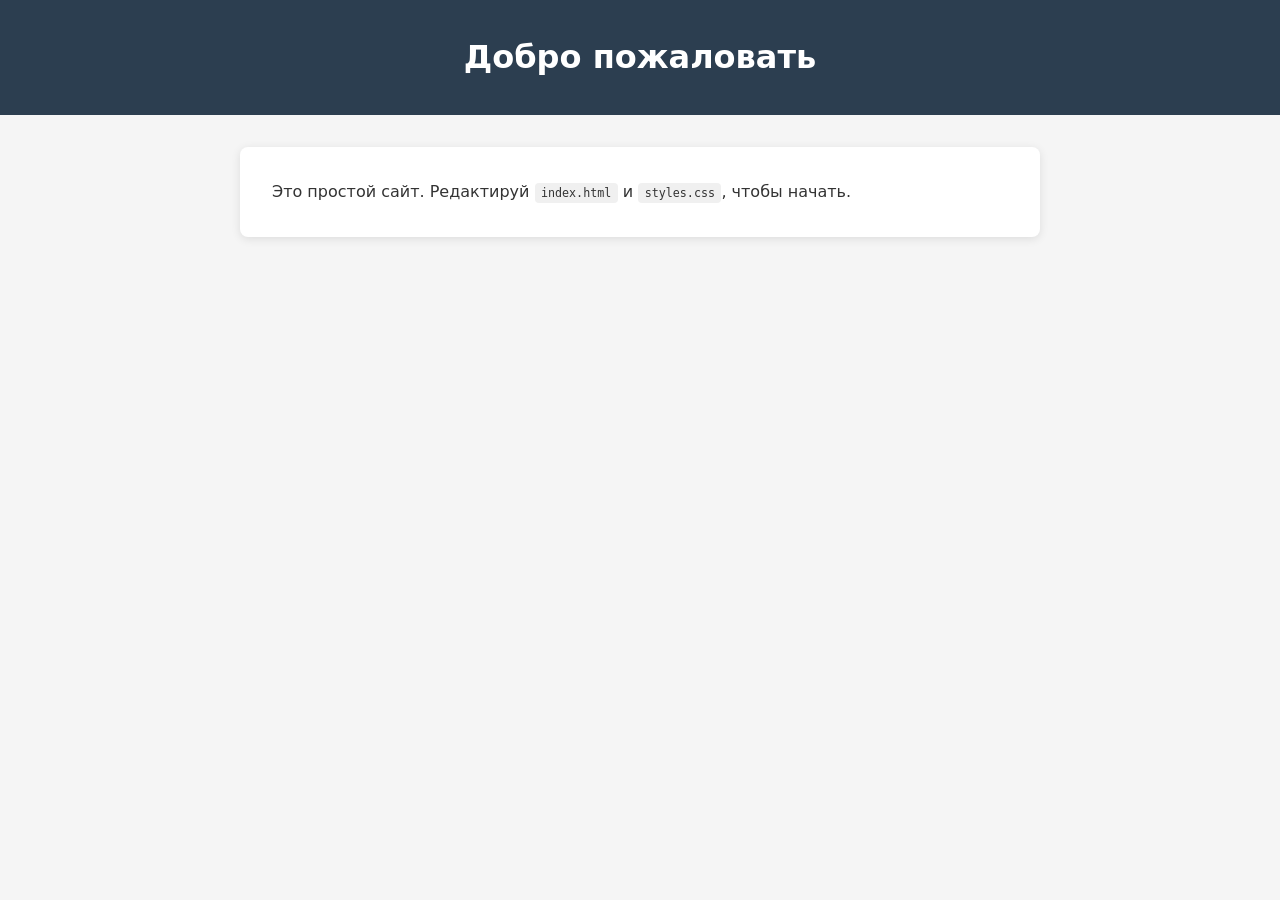
==== index.html @ 429f7866 "Initial commit: simple website structure Made-with: Cursor" ====
<!DOCTYPE html>
<html lang="ru">
<head>
  <meta charset="UTF-8">
  <meta name="viewport" content="width=device-width, initial-scale=1.0">
  <title>Мой сайт</title>
  <link rel="stylesheet" href="styles.css">
</head>
<body>
  <header>
    <h1>Добро пожаловать</h1>
  </header>
  <main>
    <p>Это простой сайт. Редактируй <code>index.html</code> и <code>styles.css</code>, чтобы начать.</p>
  </main>
</body>
</html>
---- styles.css ----
* {
  margin: 0;
  padding: 0;
  box-sizing: border-box;
}

body {
  font-family: system-ui, -apple-system, sans-serif;
  line-height: 1.6;
  color: #333;
  background: #f5f5f5;
}

header {
  background: #2c3e50;
  color: white;
  padding: 2rem;
  text-align: center;
}

main {
  max-width: 800px;
  margin: 2rem auto;
  padding: 2rem;
  background: white;
  border-radius: 8px;
  box-shadow: 0 2px 10px rgba(0, 0, 0, 0.1);
}

code {
  background: #f0f0f0;
  padding: 0.2rem 0.4rem;
  border-radius: 4px;
  font-size: 0.9em;
}
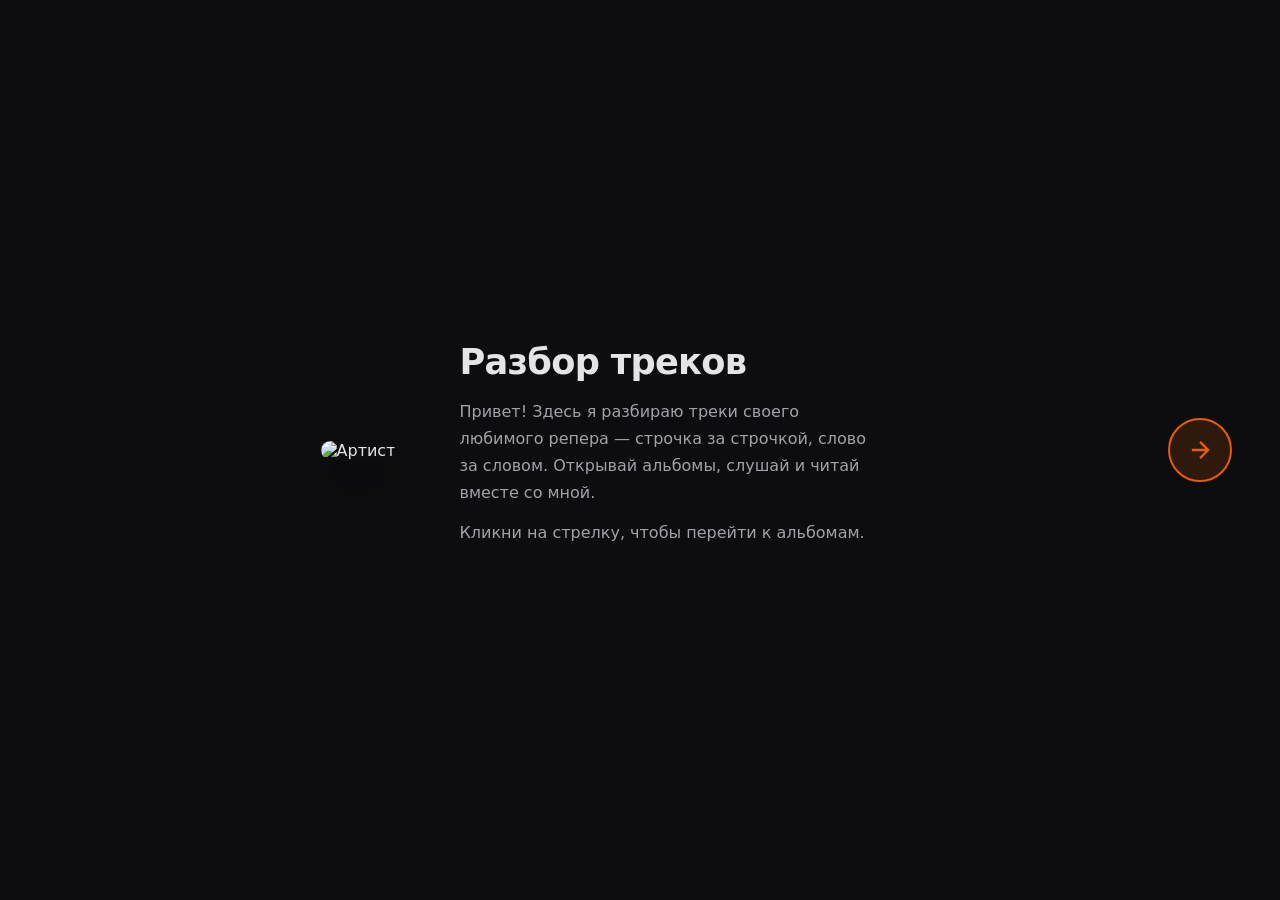
==== commit 459491e4: "Add album page and track analysis layout Made-with: Cursor" ====
--- a/index.html
+++ b/index.html
@@ -3,15 +3,233 @@
 <head>
   <meta charset="UTF-8">
   <meta name="viewport" content="width=device-width, initial-scale=1.0">
-  <title>Мой сайт</title>
+  <title>Разбор треков</title>
   <link rel="stylesheet" href="styles.css">
 </head>
 <body>
-  <header>
-    <h1>Добро пожаловать</h1>
-  </header>
-  <main>
-    <p>Это простой сайт. Редактируй <code>index.html</code> и <code>styles.css</code>, чтобы начать.</p>
-  </main>
+  <!-- Секция 1: Landing репера -->
+  <section class="landing" id="landing">
+    <div class="landing-content">
+      <div class="rapper-photo">
+        <img src="https://images.unsplash.com/photo-1511671782779-c97d3d27a1d4?w=500&h=600&fit=crop" alt="Артист">
+      </div>
+      <div class="landing-text">
+        <h1>Разбор треков</h1>
+        <p>Привет! Здесь я разбираю треки своего любимого репера — строчка за строчкой, слово за словом. Открывай альбомы, слушай и читай вместе со мной.</p>
+        <p>Кликни на стрелку, чтобы перейти к альбомам.</p>
+      </div>
+    </div>
+    <button class="nav-arrow nav-arrow-right" id="navArrowRight" aria-label="Далее">
+      <svg viewBox="0 0 24 24" fill="none" stroke="currentColor" stroke-width="2">
+        <path d="M5 12h14M12 5l7 7-7 7"/>
+      </svg>
+    </button>
+  </section>
+
+  <!-- Секция 2: Страница альбома -->
+  <section class="album-page" id="albumPage">
+    <button class="nav-arrow nav-arrow-left" id="navArrowBack" aria-label="Назад">
+      <svg viewBox="0 0 24 24" fill="none" stroke="currentColor" stroke-width="2">
+        <path d="M19 12H5M12 19l-7-7 7-7"/>
+      </svg>
+    </button>
+
+    <div class="album-content">
+      <div class="album-cover">
+        <img src="trojkat warszawski/Okładka - Geniusz Piotr Dudek.jpg" alt="Trójkąt Warszawski">
+      </div>
+      <div class="album-info">
+        <h1 class="album-title">Trójkąt Warszawski<br><span class="album-subtitle">(Варшавский треугольник) 2014</span></h1>
+        <p class="album-description">
+          Второй мини-альбом польского рэпера Taco Hemingway, вышедший 19 декабря 2014 года. Концептуальный альбом: главный герой следит за бывшей девушкой и её новым парнем по имени Пётр. Записывался в 2013–2014 годах в Варшаве, продюсеры — Rumak, Augustyn и Bebun. Получил золотую сертификацию (свыше 15 000 копий) и был номинирован на Popkillery в категории «Альбом десятилетия».
+        </p>
+        <div class="track-list">
+          <a href="#track-szlugi-i-kalafiory" class="track-link">Szlugi i Kalafiory</a>
+          <a href="#track-marsz-marsz" class="track-link">Marsz, Marsz</a>
+          <a href="#track-wszystko-jedno" class="track-link">Wszystko Jedno</a>
+          <a href="#track-trojkat" class="track-link">Trojkat</a>
+          <a href="#track-przerywnik" class="track-link">(Przerywnik)</a>
+          <a href="#track-mieso" class="track-link">Mieso</a>
+          <a href="#track-900729" class="track-link">900729</a>
+        </div>
+      </div>
+    </div>
+
+    <button class="nav-arrow nav-arrow-right" id="navArrowToTracks" aria-label="К трекам">
+      <svg viewBox="0 0 24 24" fill="none" stroke="currentColor" stroke-width="2">
+        <path d="M5 12h14M12 5l7 7-7 7"/>
+      </svg>
+    </button>
+  </section>
+
+  <!-- Секция 3: Плеер и тексты -->
+  <section class="track-section" id="trackSection">
+    <button class="nav-arrow nav-arrow-left" id="navArrowBackToAlbum" aria-label="Назад к альбому">
+      <svg viewBox="0 0 24 24" fill="none" stroke="currentColor" stroke-width="2">
+        <path d="M19 12H5M12 19l-7-7 7-7"/>
+      </svg>
+    </button>
+
+    <!-- Плеер -->
+    <div class="player-bar">
+      <div class="player-album-art">
+        <img src="trojkat warszawski/Okładka - Geniusz Piotr Dudek.jpg" alt="Обложка альбома">
+      </div>
+      <div class="player-controls">
+        <button class="player-btn play-pause" id="playPause" aria-label="Воспроизведение">
+          <svg class="icon-play" viewBox="0 0 24 24" fill="currentColor"><path d="M8 5v14l11-7z"/></svg>
+          <svg class="icon-pause hidden" viewBox="0 0 24 24" fill="currentColor"><path d="M6 19h4V5H6v14zm8-14v14h4V5h-4z"/></svg>
+        </button>
+        <div class="player-info">
+          <span class="track-title" id="playerTrackTitle">Szlugi i Kalafiory</span>
+          <span class="track-album" id="playerAlbumTitle">Trójkąt Warszawski</span>
+        </div>
+      </div>
+      <audio id="audio" preload="metadata">
+        <source src="trojkat%20warszawski/01%20-%20Taco%20Hemingway%20-%20Szlugi%20i%20Kalafiory%20-%202024%20Remaster.mp3" type="audio/mpeg">
+      </audio>
+    </div>
+
+    <!-- Контент: блок с курсивом + колонки + справочник -->
+    <div class="content-wrapper">
+      <div class="lyrics-columns">
+        <!-- Левая колонка: польский -->
+        <div class="lyrics-column">
+          <blockquote class="lyrics-note">
+            Przypis do utworu w booklecie płyty: Zwierzając się słuchaczowi, Główny Bohater lamentuje nad swoją sytuacją miłosną. Podejrzewa, że jego eks-dziewczyna zadaje się z niejakim Piotrem. Zapowiada śledztwo.
+          </blockquote>
+          <h3>Tekst po polsku</h3>
+          <div class="lyrics-text" id="lyricsPolish">
+            <p><em>[Intro]</em></p>
+            <p>Wieczorna Warszawa, taką właśnie lubimy ją oglądać. Szukamy ulic najlepiej oświetlonych, pełnych wielkomiejskiego ruchu i zgiełku. Warszawiacy lubią pogawędzić przy muzyczce i czarnej kawie. Ale przypatrzcie się uważnie, tu załatwia się także inne sprawy…</p>
+            <p><em>[Bridge]</em></p>
+            <p>W urzędach były koniaki, kobietom rozdawał kwiaty</p>
+            <p>To miasto pachnie jak szlugi i kalafiory</p>
+            <p>W urzędach były koniaki…</p>
+            <p>To miasto pachnie jak szlugi i kalafiory</p>
+            <p>…kobietom rozdawał kwiaty</p>
+            <p><em>[Refren]</em></p>
+            <p>To miasto pachnie jak szlugi i kalafiory</p>
+            <p>Dzieciaki krążą po mieście, by zgubić swoje upiory</p>
+            <p>To miasto pachnie jak mięso smażone w piekle</p>
+            <p>Czterdziestoletni przechodnie wciąż węszą i patrzą wściekle</p>
+            <p>To miasto pachnie jak szlugi i kalafiory</p>
+            <p>Dzieciaki tankują wódę, by upić swoje upiory</p>
+            <p>Panie władzo, ja tu tylko tańczę</p>
+            <p>Panie, panie, panie władzo, to są tylko tańce</p>
+            <p>Moje płuca znów dygoczą i wirują walcem</p>
+            <p>Mleko, miód w tej krainie, która zwykle płynie dymem i smalcem</p>
+            <p>Panie władzo, ooo, panie władzo</p>
+            <p><em>[Zwrotka]</em></p>
+            <p>Miasto betonu i pogubionych telefonów</p>
+            <p>Idę ścieżką usłaną szklanym szronem iPhone'ów</p>
+            <p>Znowu jej nie ma, więc kroczę do domu</p>
+            <p>Kroczę tu sam, więc wygadam się Tobie, bo w sumie nie wiem komu (nie wiem komu!)</p>
+            <p>Palę mentole fajki</p>
+            <p>Zieleń paczki tej podkreśla moje zielone najki</p>
+            <p>Wszystkie plotki zwykłem wkładać między pieprzone bajki</p>
+            <p>Ale teraz wiem już, czemu on ci daje te lajki</p>
+            <p>Słuchaczu, poznaj Piotra, mnie i mą eks</p>
+            <p>Piotrek to dla wielu kobiet jest łakomy kąsek</p>
+            <p>I mnie cała sytuacja wpędza w ostry kompleks</p>
+            <p>Jestem prawie pewien, że ten łotr uprawiał z nią…</p>
+            <p>I stąd tekst, śledzę ich tak od trzech</p>
+            <p>Może czterech tygodni, no i szkicuję konspekt</p>
+            <p>Co za pech, Piotrek ma też całe stado gąsek</p>
+            <p>Idź do Piotra i zapytaj „Monogamia?” – „No, thanks"</p>
+            <p><em>[Bridge]</em></p>
+            <p>W urzędach były koniaki, kobietom rozdawał kwiaty</p>
+            <p>To miasto pachnie jak szlugi i kalafiory</p>
+            <p>W urzędach były koniaki…</p>
+            <p>To miasto pachnie jak szlugi i kalafiory</p>
+            <p>…Kobietom rozdawał kwiaty</p>
+            <p><em>[Refren]</em></p>
+            <p>To miasto pachnie jak szlugi i kalafiory</p>
+            <p>Dzieciaki krążą po mieście, by zgubić swoje upiory</p>
+            <p>To miasto pachnie jak mięso smażone w piekle</p>
+            <p>Czterdziestoletni przechodnie wciąż węszą i patrzą wściekle</p>
+            <p>To miasto pachnie jak szlugi i kalafiory</p>
+            <p>Dzieciaki tankują wódę, by upić swoje upiory</p>
+            <p>Panie władzo, ja tu tylko tańczę</p>
+            <p>Panie panie panie władzo, to są tylko tańce</p>
+          </div>
+        </div>
+        <!-- Правая колонка: русский -->
+        <div class="lyrics-column">
+          <blockquote class="lyrics-note">
+            Примечание из буклета пластинки: Поверяя слушателю душу, Главный Герой сетует на свою любовную ситуацию. Подозревает, что бывшая девушка встречается с неким Петром. Анонсирует расследование.
+          </blockquote>
+          <h3>Текст на русском</h3>
+          <div class="lyrics-text" id="lyricsRussian">
+            <p><em>[Интро]</em></p>
+            <p>Вечерняя Варшава — именно такой мы любим её видеть. Ищем улицы получше освещённые, полные городского движения и шума. Варшавяне любят поболтать под музыку и чёрный кофе. Но присмотритесь — здесь решают и другие дела…</p>
+            <p><em>[Мост]</em></p>
+            <p>В учреждениях были коньяки, женщинам раздавал цветы</p>
+            <p>Этот город пахнет сигаретами и цветной капустой</p>
+            <p>В учреждениях были коньяки…</p>
+            <p>Этот город пахнет сигаретами и цветной капустой</p>
+            <p>…женщинам раздавал цветы</p>
+            <p><em>[Припев]</em></p>
+            <p>Этот город пахнет сигаретами и цветной капустой</p>
+            <p>Детишки кружат по городу, чтоб сбросить своих демонов</p>
+            <p>Этот город пахнет мясом, жарящимся в аду</p>
+            <p>Сорокалетние прохожие всё нюхают и смотрят зло</p>
+            <p>Этот город пахнет сигаретами и цветной капустой</p>
+            <p>Детишки глушат водку, чтоб напиться своих демонов</p>
+            <p>Господин начальник, я тут только танцую</p>
+            <p>Господин, господин, господин начальник, это просто танцы</p>
+            <p>Мои лёгкие снова дрожат и кружатся вальсом</p>
+            <p>Молоко, мёд в стране, что обычно течёт дымом и смальцем</p>
+            <p>Господин начальник, ооо, господин начальник</p>
+            <p><em>[Куплет]</em></p>
+            <p>Город бетона и растерянных телефонов</p>
+            <p>Иду тропой, усыпанной стеклянным инеем айфонов</p>
+            <p>Снова её нет, и шагаю домой</p>
+            <p>Шагаю тут один, выговорюсь тебе, а то не знаю кому (не знаю кому!)</p>
+            <p>Курю ментоловые сигареты</p>
+            <p>Зелень пачки подчёркивает мои зелёные кроссовки</p>
+            <p>Все слухи я обычно засовывал меж чёртовых сказок</p>
+            <p>Но теперь знаю, зачем он ставит тебе лайки</p>
+            <p>Слушатель, познакомься с Петром, мной и моей экс</p>
+            <p>Пётрик — для многих женщин лакомый кусок</p>
+            <p>Вся ситуация вгоняет меня в острый комплекс</p>
+            <p>Я почти уверен, что этот негодяй занимался с ней…</p>
+            <p>Отсюда и текст, слежу за ними уже третью</p>
+            <p>Может, четвёртую неделю, набрасываю конспект</p>
+            <p>Вот невезение, у Пётрика тоже целый выводок девок</p>
+            <p>Иди к Петру и спроси «Моногамия?» — «No, thanks»</p>
+            <p><em>[Мост]</em></p>
+            <p>В учреждениях были коньяки, женщинам раздавал цветы</p>
+            <p>Этот город пахнет сигаретами и цветной капустой</p>
+            <p>В учреждениях были коньяки…</p>
+            <p>Этот город пахнет сигаретами и цветной капустой</p>
+            <p>…Коробинам раздавал цветы</p>
+            <p><em>[Припев]</em></p>
+            <p>Этот город пахнет сигаретами и цветной капустой</p>
+            <p>Детишки кружат по городу, чтоб сбросить своих демонов</p>
+            <p>Этот город пахнет мясом, жарящимся в аду</p>
+            <p>Сорокалетние прохожие всё нюхают и смотрят зло</p>
+            <p>Этот город пахнет сигаретами и цветной капустой</p>
+            <p>Детишки глушат водку, чтоб напиться своих демонов</p>
+            <p>Господин начальник, я тут только танцую</p>
+            <p>Господин господин господин начальник, это просто танцы</p>
+          </div>
+        </div>
+      </div>
+
+      <!-- Справочная панель -->
+      <aside class="reference-panel" id="referencePanel">
+        <div class="reference-header">
+          <h4>Справка</h4>
+          <button class="close-reference" id="closeReference" aria-label="Закрыть">×</button>
+        </div>
+        <div class="reference-content" id="referenceContent">
+          <p class="reference-placeholder">Кликни на выделенное слово в тексте, чтобы увидеть справку.</p>
+        </div>
+      </aside>
+    </div>
+  </section>
+
+  <script src="script.js"></script>
 </body>
 </html>
--- a/styles.css
+++ b/styles.css
@@ -4,32 +4,471 @@
   box-sizing: border-box;
 }
 
+:root {
+  --bg-dark: #0d0d0f;
+  --bg-card: #16161a;
+  /* Trójkąt Warszawski: оранжевые акценты с обложки */
+  --accent: #e85d04;
+  --accent-dim: rgba(232, 93, 4, 0.15);
+  --text: #e4e4e7;
+  --text-muted: #a1a1aa;
+  --border: #27272a;
+}
+
 body {
-  font-family: system-ui, -apple-system, sans-serif;
+  font-family: 'Segoe UI', system-ui, -apple-system, sans-serif;
+  background: var(--bg-dark);
+  color: var(--text);
+  min-height: 100vh;
+  overflow-x: hidden;
+}
+
+/* Landing */
+.landing {
+  position: relative;
+  min-height: 100vh;
+  display: flex;
+  align-items: center;
+  justify-content: center;
+  padding: 2rem;
+  position: relative;
+  transition: opacity 0.6s ease, transform 0.6s ease;
+}
+
+.landing.hidden {
+  opacity: 0;
+  pointer-events: none;
+  position: absolute;
+  top: 0;
+  left: 0;
+  right: 0;
+  transform: translateX(-100%);
+}
+
+.landing-content {
+  display: flex;
+  gap: 4rem;
+  align-items: center;
+  max-width: 1100px;
+  margin-right: 5rem;
+}
+
+.rapper-photo img {
+  width: 360px;
+  height: 450px;
+  object-fit: cover;
+  border-radius: 12px;
+  box-shadow: 0 20px 60px rgba(0,0,0,0.5);
+}
+
+.landing-text {
+  max-width: 420px;
+}
+
+.landing-text h1 {
+  font-size: 2.2rem;
+  font-weight: 700;
+  margin-bottom: 1rem;
+  letter-spacing: -0.02em;
+}
+
+.landing-text p {
+  color: var(--text-muted);
+  line-height: 1.7;
+  margin-bottom: 0.8rem;
+}
+
+/* Круглые стрелки */
+.nav-arrow {
+  position: absolute;
+  top: 50%;
+  transform: translateY(-50%);
+  width: 64px;
+  height: 64px;
+  border-radius: 50%;
+  border: 2px solid var(--accent);
+  background: var(--accent-dim);
+  color: var(--accent);
+  cursor: pointer;
+  display: flex;
+  align-items: center;
+  justify-content: center;
+  transition: background 0.3s, transform 0.3s;
+}
+
+.nav-arrow:hover {
+  background: var(--accent);
+  color: white;
+  transform: translateY(-50%) scale(1.05);
+}
+
+.nav-arrow svg {
+  width: 28px;
+  height: 28px;
+}
+
+.nav-arrow-right {
+  right: 3rem;
+}
+
+.nav-arrow-left {
+  left: 3rem;
+}
+
+/* Страница альбома */
+.album-page {
+  min-height: 100vh;
+  display: none;
+  align-items: center;
+  justify-content: center;
+  padding: 2rem;
+  position: relative;
+  opacity: 0;
+  transform: translateX(60px);
+  transition: opacity 0.7s ease, transform 0.7s ease;
+}
+
+.album-page.visible {
+  display: flex;
+  opacity: 1;
+  transform: translateX(0);
+}
+
+.album-content {
+  display: flex;
+  gap: 4rem;
+  align-items: flex-start;
+  max-width: 1100px;
+  margin: 0 5rem;
+}
+
+.album-cover img {
+  width: 360px;
+  height: 360px;
+  object-fit: cover;
+  border-radius: 12px;
+  box-shadow: 0 20px 60px rgba(0, 0, 0, 0.5);
+}
+
+.album-info {
+  flex: 1;
+  min-width: 0;
+}
+
+.album-title {
+  font-size: 2rem;
+  font-weight: 700;
+  line-height: 1.2;
+  margin-bottom: 1rem;
+  letter-spacing: -0.02em;
+}
+
+.album-subtitle {
+  font-size: 1.1rem;
+  font-weight: 500;
+  color: var(--text-muted);
+}
+
+.album-description {
+  color: var(--text-muted);
+  line-height: 1.7;
+  margin-bottom: 2rem;
+}
+
+.track-list {
+  display: grid;
+  grid-template-columns: 1fr 1fr;
+  gap: 0.5rem 3rem;
+}
+
+.track-link {
+  color: var(--accent);
+  text-decoration: none;
+  padding: 0.3rem 0;
+  transition: color 0.2s;
+}
+
+.track-link:hover {
+  color: var(--text);
+  text-decoration: underline;
+}
+
+/* Блок с курсивом перед текстом песни */
+.lyrics-note {
+  font-style: italic;
+  color: var(--text-muted);
+  font-size: 0.9rem;
   line-height: 1.6;
-  color: #333;
-  background: #f5f5f5;
-}
-
-header {
-  background: #2c3e50;
+  margin-bottom: 1.5rem;
+  padding: 1rem 1.25rem;
+  background: var(--bg-card);
+  border-left: 3px solid var(--accent);
+  border-radius: 0 8px 8px 0;
+}
+
+/* Track section */
+.track-section {
+  position: relative;
+  min-height: 100vh;
+  padding: 2rem;
+  opacity: 0;
+  transform: translateX(60px);
+  transition: opacity 0.7s ease, transform 0.7s ease;
+}
+
+.track-section.visible {
+  opacity: 1;
+  transform: translateX(0);
+  display: block;
+}
+
+.track-section {
+  display: none;
+}
+
+body.track-view .track-section {
+  display: block;
+}
+
+
+/* Плеер */
+.player-bar {
+  display: flex;
+  align-items: center;
+  gap: 1.5rem;
+  background: var(--bg-card);
+  border: 1px solid var(--border);
+  border-radius: 12px;
+  padding: 1rem 1.5rem;
+  margin-bottom: 2rem;
+  max-width: 100%;
+}
+
+.player-album-art img {
+  width: 56px;
+  height: 56px;
+  border-radius: 8px;
+  object-fit: cover;
+}
+
+.player-controls {
+  display: flex;
+  align-items: center;
+  gap: 1rem;
+  flex: 1;
+}
+
+.player-btn {
+  width: 44px;
+  height: 44px;
+  border-radius: 50%;
+  border: none;
+  background: var(--accent);
   color: white;
-  padding: 2rem;
-  text-align: center;
-}
-
-main {
-  max-width: 800px;
-  margin: 2rem auto;
-  padding: 2rem;
-  background: white;
-  border-radius: 8px;
-  box-shadow: 0 2px 10px rgba(0, 0, 0, 0.1);
-}
-
-code {
-  background: #f0f0f0;
-  padding: 0.2rem 0.4rem;
+  cursor: pointer;
+  display: flex;
+  align-items: center;
+  justify-content: center;
+  transition: background 0.2s, transform 0.2s;
+}
+
+.player-btn:hover {
+  background: #f48c06;
+  transform: scale(1.05);
+}
+
+.player-btn svg {
+  width: 22px;
+  height: 22px;
+}
+
+.icon-play.hidden,
+.icon-pause.hidden {
+  display: none;
+}
+
+.player-info {
+  display: flex;
+  flex-direction: column;
+  gap: 0.2rem;
+}
+
+.track-title {
+  font-weight: 600;
+  font-size: 1rem;
+}
+
+.track-album {
+  font-size: 0.85rem;
+  color: var(--text-muted);
+}
+
+/* Контент: колонки + справочник */
+.content-wrapper {
+  display: flex;
+  gap: 2rem;
+  align-items: flex-start;
+}
+
+.lyrics-columns {
+  flex: 1;
+  display: grid;
+  grid-template-columns: 1fr 1fr;
+  gap: 2rem;
+  min-width: 0;
+}
+
+.lyrics-column h3 {
+  font-size: 1rem;
+  font-weight: 600;
+  color: var(--text-muted);
+  margin-bottom: 1rem;
+  text-transform: uppercase;
+  letter-spacing: 0.05em;
+}
+
+.lyrics-text {
+  font-size: 1rem;
+  line-height: 2;
+}
+
+.lyrics-text p {
+  margin-bottom: 0.5rem;
+}
+
+/* Ключевые слова — фон в прямоугольнике */
+.keyword {
+  background: var(--accent-dim);
+  color: var(--accent);
+  padding: 0.15em 0.4em;
   border-radius: 4px;
-  font-size: 0.9em;
-}
+  cursor: pointer;
+  transition: background 0.2s, color 0.2s;
+}
+
+.keyword:hover {
+  background: var(--accent);
+  color: white;
+}
+
+/* Справочная панель (как Genius) */
+.reference-panel {
+  width: 320px;
+  flex-shrink: 0;
+  background: var(--bg-card);
+  border: 1px solid var(--border);
+  border-radius: 12px;
+  overflow: hidden;
+  max-height: 400px;
+  opacity: 0;
+  transform: translateX(20px);
+  pointer-events: none;
+  transition: opacity 0.3s, transform 0.3s;
+}
+
+.reference-panel.open {
+  opacity: 1;
+  transform: translateX(0);
+  pointer-events: auto;
+}
+
+.reference-header {
+  display: flex;
+  justify-content: space-between;
+  align-items: center;
+  padding: 1rem 1.25rem;
+  border-bottom: 1px solid var(--border);
+}
+
+.reference-header h4 {
+  font-size: 0.9rem;
+  font-weight: 600;
+  color: var(--text-muted);
+  text-transform: uppercase;
+  letter-spacing: 0.05em;
+}
+
+.close-reference {
+  width: 28px;
+  height: 28px;
+  border: none;
+  background: transparent;
+  color: var(--text-muted);
+  font-size: 1.5rem;
+  cursor: pointer;
+  line-height: 1;
+  padding: 0;
+  transition: color 0.2s;
+}
+
+.close-reference:hover {
+  color: var(--text);
+}
+
+.reference-content {
+  padding: 1.25rem;
+  overflow-y: auto;
+  max-height: 340px;
+}
+
+.reference-placeholder {
+  color: var(--text-muted);
+  font-size: 0.9rem;
+}
+
+.reference-content h5 {
+  font-size: 1rem;
+  margin-bottom: 0.5rem;
+  color: var(--accent);
+}
+
+.reference-content p {
+  font-size: 0.9rem;
+  line-height: 1.6;
+  color: var(--text-muted);
+}
+
+/* Адаптив */
+@media (max-width: 900px) {
+  .landing-content,
+  .album-content {
+    flex-direction: column;
+    margin-right: 0;
+    margin: 0;
+  }
+
+  .rapper-photo img {
+    width: 280px;
+    height: 350px;
+  }
+
+  .album-cover img {
+    width: 280px;
+    height: 280px;
+  }
+
+  .track-list {
+    grid-template-columns: 1fr;
+  }
+
+  .nav-arrow-right {
+    right: 1.5rem;
+  }
+
+  .nav-arrow-left {
+    left: 1.5rem;
+  }
+
+  .lyrics-columns {
+    grid-template-columns: 1fr;
+  }
+
+  .content-wrapper {
+    flex-direction: column;
+  }
+
+  .reference-panel {
+    width: 100%;
+    max-height: 300px;
+  }
+}
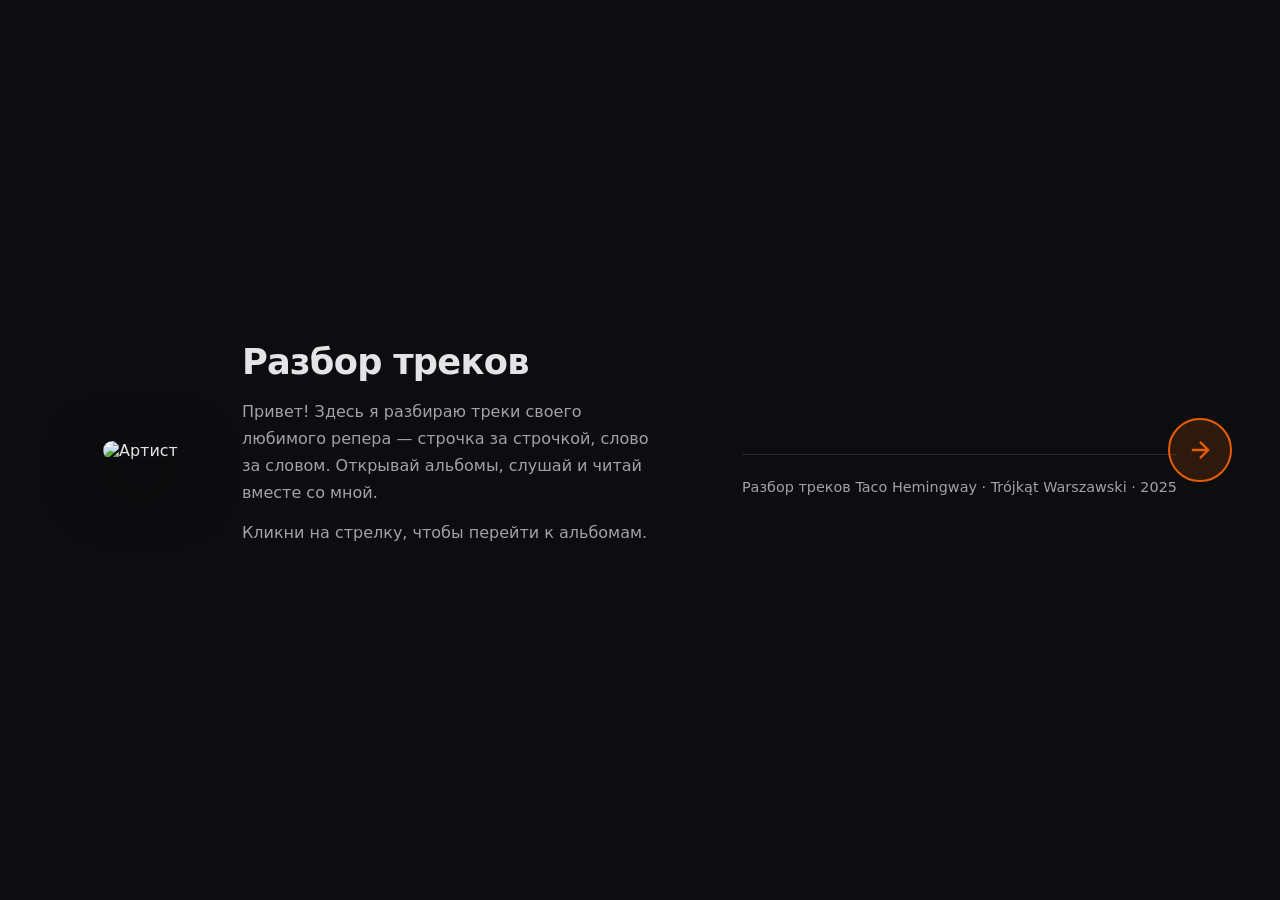
==== commit 4ae5fe81: "Разбор треков: альбом, страницы треков, парные строки PL/RU, футер, мобильная вёрстка Made-with: Cur" ====
--- a/index.html
+++ b/index.html
@@ -7,8 +7,7 @@
   <link rel="stylesheet" href="styles.css">
 </head>
 <body>
-  <!-- Секция 1: Landing репера -->
-  <section class="landing" id="landing">
+  <section class="landing">
     <div class="landing-content">
       <div class="rapper-photo">
         <img src="https://images.unsplash.com/photo-1511671782779-c97d3d27a1d4?w=500&h=600&fit=crop" alt="Артист">
@@ -19,217 +18,14 @@
         <p>Кликни на стрелку, чтобы перейти к альбомам.</p>
       </div>
     </div>
-    <button class="nav-arrow nav-arrow-right" id="navArrowRight" aria-label="Далее">
+    <a href="album.html" class="nav-arrow nav-arrow-right" aria-label="К альбомам">
       <svg viewBox="0 0 24 24" fill="none" stroke="currentColor" stroke-width="2">
         <path d="M5 12h14M12 5l7 7-7 7"/>
       </svg>
-    </button>
+    </a>
+    <footer class="site-footer">
+      <p>Разбор треков Taco Hemingway · Trójkąt Warszawski · 2025</p>
+    </footer>
   </section>
-
-  <!-- Секция 2: Страница альбома -->
-  <section class="album-page" id="albumPage">
-    <button class="nav-arrow nav-arrow-left" id="navArrowBack" aria-label="Назад">
-      <svg viewBox="0 0 24 24" fill="none" stroke="currentColor" stroke-width="2">
-        <path d="M19 12H5M12 19l-7-7 7-7"/>
-      </svg>
-    </button>
-
-    <div class="album-content">
-      <div class="album-cover">
-        <img src="trojkat warszawski/Okładka - Geniusz Piotr Dudek.jpg" alt="Trójkąt Warszawski">
-      </div>
-      <div class="album-info">
-        <h1 class="album-title">Trójkąt Warszawski<br><span class="album-subtitle">(Варшавский треугольник) 2014</span></h1>
-        <p class="album-description">
-          Второй мини-альбом польского рэпера Taco Hemingway, вышедший 19 декабря 2014 года. Концептуальный альбом: главный герой следит за бывшей девушкой и её новым парнем по имени Пётр. Записывался в 2013–2014 годах в Варшаве, продюсеры — Rumak, Augustyn и Bebun. Получил золотую сертификацию (свыше 15 000 копий) и был номинирован на Popkillery в категории «Альбом десятилетия».
-        </p>
-        <div class="track-list">
-          <a href="#track-szlugi-i-kalafiory" class="track-link">Szlugi i Kalafiory</a>
-          <a href="#track-marsz-marsz" class="track-link">Marsz, Marsz</a>
-          <a href="#track-wszystko-jedno" class="track-link">Wszystko Jedno</a>
-          <a href="#track-trojkat" class="track-link">Trojkat</a>
-          <a href="#track-przerywnik" class="track-link">(Przerywnik)</a>
-          <a href="#track-mieso" class="track-link">Mieso</a>
-          <a href="#track-900729" class="track-link">900729</a>
-        </div>
-      </div>
-    </div>
-
-    <button class="nav-arrow nav-arrow-right" id="navArrowToTracks" aria-label="К трекам">
-      <svg viewBox="0 0 24 24" fill="none" stroke="currentColor" stroke-width="2">
-        <path d="M5 12h14M12 5l7 7-7 7"/>
-      </svg>
-    </button>
-  </section>
-
-  <!-- Секция 3: Плеер и тексты -->
-  <section class="track-section" id="trackSection">
-    <button class="nav-arrow nav-arrow-left" id="navArrowBackToAlbum" aria-label="Назад к альбому">
-      <svg viewBox="0 0 24 24" fill="none" stroke="currentColor" stroke-width="2">
-        <path d="M19 12H5M12 19l-7-7 7-7"/>
-      </svg>
-    </button>
-
-    <!-- Плеер -->
-    <div class="player-bar">
-      <div class="player-album-art">
-        <img src="trojkat warszawski/Okładka - Geniusz Piotr Dudek.jpg" alt="Обложка альбома">
-      </div>
-      <div class="player-controls">
-        <button class="player-btn play-pause" id="playPause" aria-label="Воспроизведение">
-          <svg class="icon-play" viewBox="0 0 24 24" fill="currentColor"><path d="M8 5v14l11-7z"/></svg>
-          <svg class="icon-pause hidden" viewBox="0 0 24 24" fill="currentColor"><path d="M6 19h4V5H6v14zm8-14v14h4V5h-4z"/></svg>
-        </button>
-        <div class="player-info">
-          <span class="track-title" id="playerTrackTitle">Szlugi i Kalafiory</span>
-          <span class="track-album" id="playerAlbumTitle">Trójkąt Warszawski</span>
-        </div>
-      </div>
-      <audio id="audio" preload="metadata">
-        <source src="trojkat%20warszawski/01%20-%20Taco%20Hemingway%20-%20Szlugi%20i%20Kalafiory%20-%202024%20Remaster.mp3" type="audio/mpeg">
-      </audio>
-    </div>
-
-    <!-- Контент: блок с курсивом + колонки + справочник -->
-    <div class="content-wrapper">
-      <div class="lyrics-columns">
-        <!-- Левая колонка: польский -->
-        <div class="lyrics-column">
-          <blockquote class="lyrics-note">
-            Przypis do utworu w booklecie płyty: Zwierzając się słuchaczowi, Główny Bohater lamentuje nad swoją sytuacją miłosną. Podejrzewa, że jego eks-dziewczyna zadaje się z niejakim Piotrem. Zapowiada śledztwo.
-          </blockquote>
-          <h3>Tekst po polsku</h3>
-          <div class="lyrics-text" id="lyricsPolish">
-            <p><em>[Intro]</em></p>
-            <p>Wieczorna Warszawa, taką właśnie lubimy ją oglądać. Szukamy ulic najlepiej oświetlonych, pełnych wielkomiejskiego ruchu i zgiełku. Warszawiacy lubią pogawędzić przy muzyczce i czarnej kawie. Ale przypatrzcie się uważnie, tu załatwia się także inne sprawy…</p>
-            <p><em>[Bridge]</em></p>
-            <p>W urzędach były koniaki, kobietom rozdawał kwiaty</p>
-            <p>To miasto pachnie jak szlugi i kalafiory</p>
-            <p>W urzędach były koniaki…</p>
-            <p>To miasto pachnie jak szlugi i kalafiory</p>
-            <p>…kobietom rozdawał kwiaty</p>
-            <p><em>[Refren]</em></p>
-            <p>To miasto pachnie jak szlugi i kalafiory</p>
-            <p>Dzieciaki krążą po mieście, by zgubić swoje upiory</p>
-            <p>To miasto pachnie jak mięso smażone w piekle</p>
-            <p>Czterdziestoletni przechodnie wciąż węszą i patrzą wściekle</p>
-            <p>To miasto pachnie jak szlugi i kalafiory</p>
-            <p>Dzieciaki tankują wódę, by upić swoje upiory</p>
-            <p>Panie władzo, ja tu tylko tańczę</p>
-            <p>Panie, panie, panie władzo, to są tylko tańce</p>
-            <p>Moje płuca znów dygoczą i wirują walcem</p>
-            <p>Mleko, miód w tej krainie, która zwykle płynie dymem i smalcem</p>
-            <p>Panie władzo, ooo, panie władzo</p>
-            <p><em>[Zwrotka]</em></p>
-            <p>Miasto betonu i pogubionych telefonów</p>
-            <p>Idę ścieżką usłaną szklanym szronem iPhone'ów</p>
-            <p>Znowu jej nie ma, więc kroczę do domu</p>
-            <p>Kroczę tu sam, więc wygadam się Tobie, bo w sumie nie wiem komu (nie wiem komu!)</p>
-            <p>Palę mentole fajki</p>
-            <p>Zieleń paczki tej podkreśla moje zielone najki</p>
-            <p>Wszystkie plotki zwykłem wkładać między pieprzone bajki</p>
-            <p>Ale teraz wiem już, czemu on ci daje te lajki</p>
-            <p>Słuchaczu, poznaj Piotra, mnie i mą eks</p>
-            <p>Piotrek to dla wielu kobiet jest łakomy kąsek</p>
-            <p>I mnie cała sytuacja wpędza w ostry kompleks</p>
-            <p>Jestem prawie pewien, że ten łotr uprawiał z nią…</p>
-            <p>I stąd tekst, śledzę ich tak od trzech</p>
-            <p>Może czterech tygodni, no i szkicuję konspekt</p>
-            <p>Co za pech, Piotrek ma też całe stado gąsek</p>
-            <p>Idź do Piotra i zapytaj „Monogamia?” – „No, thanks"</p>
-            <p><em>[Bridge]</em></p>
-            <p>W urzędach były koniaki, kobietom rozdawał kwiaty</p>
-            <p>To miasto pachnie jak szlugi i kalafiory</p>
-            <p>W urzędach były koniaki…</p>
-            <p>To miasto pachnie jak szlugi i kalafiory</p>
-            <p>…Kobietom rozdawał kwiaty</p>
-            <p><em>[Refren]</em></p>
-            <p>To miasto pachnie jak szlugi i kalafiory</p>
-            <p>Dzieciaki krążą po mieście, by zgubić swoje upiory</p>
-            <p>To miasto pachnie jak mięso smażone w piekle</p>
-            <p>Czterdziestoletni przechodnie wciąż węszą i patrzą wściekle</p>
-            <p>To miasto pachnie jak szlugi i kalafiory</p>
-            <p>Dzieciaki tankują wódę, by upić swoje upiory</p>
-            <p>Panie władzo, ja tu tylko tańczę</p>
-            <p>Panie panie panie władzo, to są tylko tańce</p>
-          </div>
-        </div>
-        <!-- Правая колонка: русский -->
-        <div class="lyrics-column">
-          <blockquote class="lyrics-note">
-            Примечание из буклета пластинки: Поверяя слушателю душу, Главный Герой сетует на свою любовную ситуацию. Подозревает, что бывшая девушка встречается с неким Петром. Анонсирует расследование.
-          </blockquote>
-          <h3>Текст на русском</h3>
-          <div class="lyrics-text" id="lyricsRussian">
-            <p><em>[Интро]</em></p>
-            <p>Вечерняя Варшава — именно такой мы любим её видеть. Ищем улицы получше освещённые, полные городского движения и шума. Варшавяне любят поболтать под музыку и чёрный кофе. Но присмотритесь — здесь решают и другие дела…</p>
-            <p><em>[Мост]</em></p>
-            <p>В учреждениях были коньяки, женщинам раздавал цветы</p>
-            <p>Этот город пахнет сигаретами и цветной капустой</p>
-            <p>В учреждениях были коньяки…</p>
-            <p>Этот город пахнет сигаретами и цветной капустой</p>
-            <p>…женщинам раздавал цветы</p>
-            <p><em>[Припев]</em></p>
-            <p>Этот город пахнет сигаретами и цветной капустой</p>
-            <p>Детишки кружат по городу, чтоб сбросить своих демонов</p>
-            <p>Этот город пахнет мясом, жарящимся в аду</p>
-            <p>Сорокалетние прохожие всё нюхают и смотрят зло</p>
-            <p>Этот город пахнет сигаретами и цветной капустой</p>
-            <p>Детишки глушат водку, чтоб напиться своих демонов</p>
-            <p>Господин начальник, я тут только танцую</p>
-            <p>Господин, господин, господин начальник, это просто танцы</p>
-            <p>Мои лёгкие снова дрожат и кружатся вальсом</p>
-            <p>Молоко, мёд в стране, что обычно течёт дымом и смальцем</p>
-            <p>Господин начальник, ооо, господин начальник</p>
-            <p><em>[Куплет]</em></p>
-            <p>Город бетона и растерянных телефонов</p>
-            <p>Иду тропой, усыпанной стеклянным инеем айфонов</p>
-            <p>Снова её нет, и шагаю домой</p>
-            <p>Шагаю тут один, выговорюсь тебе, а то не знаю кому (не знаю кому!)</p>
-            <p>Курю ментоловые сигареты</p>
-            <p>Зелень пачки подчёркивает мои зелёные кроссовки</p>
-            <p>Все слухи я обычно засовывал меж чёртовых сказок</p>
-            <p>Но теперь знаю, зачем он ставит тебе лайки</p>
-            <p>Слушатель, познакомься с Петром, мной и моей экс</p>
-            <p>Пётрик — для многих женщин лакомый кусок</p>
-            <p>Вся ситуация вгоняет меня в острый комплекс</p>
-            <p>Я почти уверен, что этот негодяй занимался с ней…</p>
-            <p>Отсюда и текст, слежу за ними уже третью</p>
-            <p>Может, четвёртую неделю, набрасываю конспект</p>
-            <p>Вот невезение, у Пётрика тоже целый выводок девок</p>
-            <p>Иди к Петру и спроси «Моногамия?» — «No, thanks»</p>
-            <p><em>[Мост]</em></p>
-            <p>В учреждениях были коньяки, женщинам раздавал цветы</p>
-            <p>Этот город пахнет сигаретами и цветной капустой</p>
-            <p>В учреждениях были коньяки…</p>
-            <p>Этот город пахнет сигаретами и цветной капустой</p>
-            <p>…Коробинам раздавал цветы</p>
-            <p><em>[Припев]</em></p>
-            <p>Этот город пахнет сигаретами и цветной капустой</p>
-            <p>Детишки кружат по городу, чтоб сбросить своих демонов</p>
-            <p>Этот город пахнет мясом, жарящимся в аду</p>
-            <p>Сорокалетние прохожие всё нюхают и смотрят зло</p>
-            <p>Этот город пахнет сигаретами и цветной капустой</p>
-            <p>Детишки глушат водку, чтоб напиться своих демонов</p>
-            <p>Господин начальник, я тут только танцую</p>
-            <p>Господин господин господин начальник, это просто танцы</p>
-          </div>
-        </div>
-      </div>
-
-      <!-- Справочная панель -->
-      <aside class="reference-panel" id="referencePanel">
-        <div class="reference-header">
-          <h4>Справка</h4>
-          <button class="close-reference" id="closeReference" aria-label="Закрыть">×</button>
-        </div>
-        <div class="reference-content" id="referenceContent">
-          <p class="reference-placeholder">Кликни на выделенное слово в тексте, чтобы увидеть справку.</p>
-        </div>
-      </aside>
-    </div>
-  </section>
-
-  <script src="script.js"></script>
 </body>
 </html>
--- a/styles.css
+++ b/styles.css
@@ -119,6 +119,7 @@
 .album-page {
   min-height: 100vh;
   display: none;
+  flex-direction: column;
   align-items: center;
   justify-content: center;
   padding: 2rem;
@@ -181,6 +182,23 @@
   gap: 0.5rem 3rem;
 }
 
+/* Порядок: сначала столбец 1–4, потом столбец 5–7 */
+.track-list-by-column {
+  display: flex;
+  gap: 3rem;
+  flex-wrap: wrap;
+}
+.track-list-col {
+  display: flex;
+  flex-direction: column;
+  gap: 0.5rem;
+}
+.track-num {
+  color: var(--text-muted);
+  font-weight: 600;
+  margin-right: 0.35rem;
+}
+
 .track-link {
   color: var(--accent);
   text-decoration: none;
@@ -193,17 +211,123 @@
   text-decoration: underline;
 }
 
-/* Блок с курсивом перед текстом песни */
+/* Футер на странице альбома */
+.site-footer {
+  margin-top: 3rem;
+  padding-top: 1.5rem;
+  border-top: 1px solid var(--border);
+  text-align: center;
+  color: var(--text-muted);
+  font-size: 0.9rem;
+}
+.site-footer p {
+  margin: 0;
+}
+
+/* Блок с курсивом перед текстом песни — размер как у текста трека */
 .lyrics-note {
   font-style: italic;
   color: var(--text-muted);
-  font-size: 0.9rem;
-  line-height: 1.6;
-  margin-bottom: 1.5rem;
+  font-size: 1rem;
+  line-height: 2;
+  margin: 0;
   padding: 1rem 1.25rem;
   background: var(--bg-card);
   border-left: 3px solid var(--accent);
   border-radius: 0 8px 8px 0;
+}
+
+/* Два блока примечаний: польский и русский */
+.notes-block {
+  margin-bottom: 1.5rem;
+}
+.note-block {
+  margin-bottom: 1rem;
+}
+.note-block:last-child {
+  margin-bottom: 0;
+}
+.note-label {
+  font-size: 0.8rem;
+  font-weight: 600;
+  color: var(--text-muted);
+  text-transform: uppercase;
+  letter-spacing: 0.06em;
+  margin-bottom: 0.35rem;
+}
+.note-block .lyrics-note {
+  margin-bottom: 0;
+}
+
+/* Смысловые части текста — отступ между куплетом, бриджем и т.д. */
+.lyrics-part {
+  margin-top: 1.5rem;
+}
+.lyrics-part:first-child {
+  margin-top: 0;
+}
+
+/* Переключатель режима: только PL / только RU / оба */
+.view-toggles {
+  display: flex;
+  gap: 0.5rem;
+  margin-bottom: 1.25rem;
+  flex-wrap: wrap;
+}
+.view-toggle {
+  padding: 0.5rem 1rem;
+  font-size: 0.9rem;
+  border: 1px solid var(--border);
+  background: var(--bg-card);
+  color: var(--text-muted);
+  border-radius: 8px;
+  cursor: pointer;
+  transition: background 0.2s, color 0.2s, border-color 0.2s;
+}
+.view-toggle:hover {
+  color: var(--text);
+  border-color: var(--text-muted);
+}
+.view-toggle.active {
+  background: var(--accent-dim);
+  color: var(--accent);
+  border-color: var(--accent);
+}
+body.view-pol .note-ru,
+body.view-ru .note-pl {
+  display: none;
+}
+body.view-pol .lyrics-column-ru,
+body.view-ru .lyrics-column-pl {
+  display: none;
+}
+body.view-pol .lyrics-line-ru,
+body.view-ru .lyrics-line-pl {
+  display: none;
+}
+body.view-pol .lyrics-columns,
+body.view-ru .lyrics-columns {
+  grid-template-columns: 1fr;
+  max-width: 42rem;
+  margin-left: auto;
+  margin-right: auto;
+  width: 100%;
+}
+body.view-pol .lyrics-line-pair,
+body.view-ru .lyrics-line-pair {
+  grid-template-columns: 1fr;
+}
+body.view-pol .lyrics-paired-headers,
+body.view-ru .lyrics-paired-headers {
+  grid-template-columns: 1fr;
+}
+body.view-pol .lyrics-line-pl {
+  border-right: none;
+  padding-right: 0;
+  margin-right: 0;
+}
+body.view-ru .lyrics-line-ru {
+  padding-left: 0;
 }
 
 /* Track section */
@@ -223,6 +347,128 @@
 }
 
 .track-section {
+  padding-bottom: 2rem;
+}
+
+.track-content-main {
+  max-width: 100%;
+  padding-top: 0.25rem;
+}
+
+.lyrics-main {
+  flex: 1;
+  min-width: 0;
+}
+
+/* Верхняя панель: на всю ширину секции, липкая при прокрутке */
+.track-top-bar {
+  display: flex;
+  flex-direction: row;
+  align-items: stretch;
+  gap: 1rem;
+  flex-wrap: wrap;
+  position: sticky;
+  top: 0;
+  z-index: 100;
+  width: calc(100% + 4rem);
+  margin-left: -2rem;
+  margin-right: -2rem;
+  margin-bottom: 1rem;
+  padding: 0.5rem 1rem;
+  padding-left: 2rem;
+  padding-right: 2rem;
+  background: var(--bg-card);
+  border-bottom: 1px solid var(--border);
+  box-shadow: 0 2px 16px rgba(0, 0, 0, 0.2);
+  min-height: 52px;
+}
+
+/* Блок обложки + кликабельное название альбома */
+.player-album-block {
+  display: flex;
+  flex-direction: column;
+  align-items: center;
+  gap: 0.25rem;
+  flex-shrink: 0;
+  justify-content: center;
+}
+.player-album-block .track-album-link {
+  font-size: 0.75rem;
+  color: var(--text-muted);
+  text-decoration: none;
+  white-space: nowrap;
+  max-width: 100%;
+  overflow: hidden;
+  text-overflow: ellipsis;
+}
+.player-album-block .track-album-link:hover {
+  color: var(--accent);
+}
+
+/* Плеер и стрелки одного размера по высоте, в одном стиле */
+.player-bar-inline {
+  flex: 1;
+  min-width: 0;
+  margin-bottom: 0;
+  padding: 0.2rem 0;
+  min-height: 52px;
+  display: flex;
+  align-items: center;
+  gap: 0.75rem;
+}
+.player-bar-inline .player-album-art img {
+  width: 40px;
+  height: 40px;
+  border-radius: 6px;
+}
+.player-bar-inline .player-info {
+  display: none;
+}
+.player-bar-inline .player-controls {
+  flex: 1;
+  min-width: 0;
+}
+
+.track-top-bar .track-nav {
+  display: flex;
+  justify-content: center;
+  align-items: center;
+  gap: 0.5rem;
+  margin: 0;
+  padding: 0;
+  flex-shrink: 0;
+  min-height: 52px;
+}
+.track-top-bar .track-nav .nav-arrow {
+  position: static;
+  transform: none;
+  width: 44px;
+  height: 44px;
+  border: 2px solid var(--accent);
+  background: var(--accent-dim);
+  color: var(--accent);
+  border-radius: 50%;
+}
+.track-top-bar .track-nav .nav-arrow svg {
+  width: 22px;
+  height: 22px;
+}
+.track-top-bar .track-nav .nav-arrow:hover {
+  background: var(--accent);
+  color: white;
+  border-color: var(--accent);
+  transform: scale(1.05);
+}
+
+.track-page-title {
+  font-size: 1.75rem;
+  font-weight: 700;
+  margin-bottom: 1.25rem;
+  letter-spacing: -0.02em;
+  color: var(--text);
+}
+
+.track-section {
   display: none;
 }
 
@@ -236,6 +482,7 @@
   display: flex;
   align-items: center;
   gap: 1.5rem;
+  position: relative;
   background: var(--bg-card);
   border: 1px solid var(--border);
   border-radius: 12px;
@@ -291,6 +538,7 @@
   display: flex;
   flex-direction: column;
   gap: 0.2rem;
+  align-items: flex-start;
 }
 
 .track-title {
@@ -298,9 +546,70 @@
   font-size: 1rem;
 }
 
-.track-album {
+.album-button {
+  margin-top: 0.15rem;
+  padding: 0;
+  border: none;
+  background: transparent;
+  color: var(--text-muted);
   font-size: 0.85rem;
-  color: var(--text-muted);
+  display: inline-flex;
+  align-items: center;
+  gap: 0.25rem;
+  cursor: pointer;
+}
+
+.album-button:hover {
+  color: var(--accent);
+}
+
+.album-button-caret {
+  font-size: 0.7rem;
+}
+
+/* Выпадающее окно альбома в плеере */
+.album-dropdown {
+  position: absolute;
+  top: 100%;
+  right: 1.5rem;
+  margin-top: 0.75rem;
+  width: 220px;
+  background: var(--bg-card);
+  border: 1px solid var(--border);
+  border-radius: 10px;
+  box-shadow: 0 18px 40px rgba(0, 0, 0, 0.5);
+  opacity: 0;
+  transform: translateY(4px);
+  pointer-events: none;
+  transition: opacity 0.2s ease, transform 0.2s ease;
+  z-index: 20;
+}
+
+.album-dropdown.open {
+  opacity: 1;
+  transform: translateY(0);
+  pointer-events: auto;
+}
+
+.album-dropdown-header {
+  padding: 0.75rem 0.9rem;
+  border-bottom: 1px solid var(--border);
+  font-size: 0.75rem;
+  text-transform: uppercase;
+  letter-spacing: 0.08em;
+  color: var(--text-muted);
+}
+
+.album-dropdown-tracks {
+  padding: 0.4rem 0.9rem 0.6rem;
+  display: flex;
+  flex-direction: column;
+  gap: 0.2rem;
+}
+
+.album-dropdown .track-link {
+  font-size: 0.9rem;
+  padding: 0.25rem 0;
 }
 
 /* Контент: колонки + справочник */
@@ -316,6 +625,62 @@
   grid-template-columns: 1fr 1fr;
   gap: 2rem;
   min-width: 0;
+}
+
+/* Парные строки: польский и русский друг напротив друга, строка в строку */
+.lyrics-paired {
+  display: flex;
+  flex-direction: column;
+  gap: 0;
+  min-width: 0;
+}
+.lyrics-paired-headers {
+  display: grid;
+  grid-template-columns: 1fr 1fr;
+  gap: 2rem;
+  margin-bottom: 1rem;
+}
+.lyrics-paired-headers h3 {
+  font-size: 1rem;
+  font-weight: 600;
+  color: var(--text-muted);
+  margin: 0;
+  text-transform: uppercase;
+  letter-spacing: 0.05em;
+}
+.lyrics-line-pair {
+  display: grid;
+  grid-template-columns: 1fr 1fr;
+  gap: 2rem;
+  align-items: start;
+  min-width: 0;
+  padding: 0.5rem 0;
+  border-bottom: 1px solid rgba(255, 255, 255, 0.06);
+}
+.lyrics-line-pair:last-child {
+  border-bottom: none;
+}
+/* На десктопе: левая колонка — польский, правая — русский, тонкий разделитель */
+.lyrics-line-pl {
+  padding-right: 1rem;
+  border-right: 1px solid rgba(255, 255, 255, 0.08);
+  margin-right: -1px;
+}
+.lyrics-line-ru {
+  padding-left: 1rem;
+}
+.lyrics-line-pl,
+.lyrics-line-ru {
+  min-width: 0;
+}
+.lyrics-line-pl p,
+.lyrics-line-ru p {
+  margin: 0;
+  font-size: 1rem;
+  line-height: 1.75;
+}
+.lyrics-line-pair p + p {
+  margin-top: 0.5rem;
 }
 
 .lyrics-column h3 {
@@ -351,15 +716,20 @@
   color: white;
 }
 
-/* Справочная панель (как Genius) */
+/* Справочная панель (как Genius) — липкая, с отступом от верха, увеличенный размер */
+/* Справка: top и max-height задаются в JS по высоте хедера (fallback — до выполнения скрипта) */
 .reference-panel {
-  width: 320px;
+  width: 400px;
   flex-shrink: 0;
+  align-self: flex-start;
+  position: sticky;
+  top: 6rem;
+  max-height: calc(100vh - 7rem);
+  z-index: 50;
   background: var(--bg-card);
   border: 1px solid var(--border);
   border-radius: 12px;
   overflow: hidden;
-  max-height: 400px;
   opacity: 0;
   transform: translateX(20px);
   pointer-events: none;
@@ -386,6 +756,12 @@
   color: var(--text-muted);
   text-transform: uppercase;
   letter-spacing: 0.05em;
+}
+.reference-header h4.reference-phrase {
+  text-transform: none;
+  letter-spacing: 0;
+  color: var(--accent);
+  font-size: 1.1rem;
 }
 
 .close-reference {
@@ -408,7 +784,7 @@
 .reference-content {
   padding: 1.25rem;
   overflow-y: auto;
-  max-height: 340px;
+  max-height: 420px;
 }
 
 .reference-placeholder {
@@ -426,6 +802,108 @@
   font-size: 0.9rem;
   line-height: 1.6;
   color: var(--text-muted);
+  margin-bottom: 1rem;
+}
+.reference-content p:last-child {
+  margin-bottom: 0;
+}
+.reference-quote {
+  border-left: 4px solid var(--accent);
+  padding-left: 1rem;
+  margin: 1rem 0;
+  font-size: 0.9rem;
+  line-height: 1.6;
+  color: var(--text-muted);
+  font-style: italic;
+}
+.reference-content .reference-quote + .reference-video,
+.reference-content p + .reference-video {
+  margin-top: 1rem;
+}
+
+.reference-video {
+  margin-top: 1rem;
+  position: relative;
+  padding-bottom: 56.25%;
+  height: 0;
+  overflow: hidden;
+}
+
+.reference-video iframe {
+  position: absolute;
+  top: 0;
+  left: 0;
+  width: 100%;
+  height: 100%;
+  border-radius: 8px;
+}
+
+.reference-video-link {
+  display: inline-block;
+  margin-top: 0.5rem;
+  font-size: 0.85rem;
+  color: var(--accent);
+  text-decoration: none;
+}
+.reference-video-link:hover {
+  text-decoration: underline;
+}
+
+.track-album-link {
+  font-size: 0.85rem;
+  color: var(--text-muted);
+  text-decoration: none;
+  margin-top: 0.15rem;
+}
+
+.track-album-link:hover {
+  color: var(--accent);
+}
+
+.track-nav {
+  display: flex;
+  justify-content: space-between;
+  align-items: center;
+  margin-top: 2rem;
+  padding: 0 1rem;
+}
+
+/* Фиксированные кнопки навигации — всегда в зоне видимости */
+.nav-arrow-fixed {
+  position: fixed;
+  left: 1.5rem;
+  top: 50%;
+  transform: translateY(-50%);
+  z-index: 100;
+}
+.nav-arrow-fixed:hover {
+  transform: translateY(-50%) scale(1.05);
+}
+.track-nav-fixed {
+  position: fixed;
+  bottom: 1.5rem;
+  left: 50%;
+  transform: translateX(-50%);
+  margin-top: 0;
+  padding: 0.5rem 1rem;
+  gap: 2rem;
+  background: var(--bg-card);
+  border: 1px solid var(--border);
+  border-radius: 999px;
+  box-shadow: 0 8px 32px rgba(0, 0, 0, 0.4);
+  z-index: 100;
+}
+.track-nav-fixed .nav-arrow {
+  position: static;
+  transform: none;
+}
+.track-nav-fixed .nav-arrow:hover {
+  transform: scale(1.05);
+}
+
+.lyrics-placeholder {
+  color: var(--text-muted);
+  font-style: italic;
 }
 
 /* Адаптив */
@@ -463,6 +941,39 @@
     grid-template-columns: 1fr;
   }
 
+  .lyrics-line-pair,
+  .lyrics-paired-headers {
+    grid-template-columns: 1fr;
+  }
+
+  /* На мобильном: пара = один блок, польская строка сразу над русской, визуально одна группа */
+  .lyrics-line-pair {
+    gap: 0.5rem;
+    background: rgba(255, 255, 255, 0.03);
+    border-radius: 8px;
+    padding: 0.6rem 0.75rem;
+    margin-bottom: 0.5rem;
+    border-bottom: none;
+    border: 1px solid rgba(255, 255, 255, 0.06);
+  }
+  .lyrics-line-pair:last-child {
+    border-bottom: 1px solid rgba(255, 255, 255, 0.06);
+  }
+  /* В паре: сверху польский, снизу русский (порядок в DOM), разделитель между ними */
+  .lyrics-line-pair .lyrics-line-pl {
+    padding-right: 0;
+    padding-bottom: 0.35rem;
+    border-right: none;
+    border-bottom: 1px solid rgba(255, 255, 255, 0.06);
+    margin-right: 0;
+  }
+  .lyrics-line-pair .lyrics-line-ru {
+    padding-left: 0;
+    padding-top: 0.35rem;
+    color: var(--text-muted);
+    font-size: 0.95em;
+  }
+
   .content-wrapper {
     flex-direction: column;
   }
@@ -471,4 +982,100 @@
     width: 100%;
     max-height: 300px;
   }
-}
+
+  /* Мобильный хедер: плеер и стрелки в одну линию, компактно */
+  .track-section {
+    padding-left: 1rem;
+    padding-right: 1rem;
+    padding-bottom: 1.5rem;
+  }
+  .track-top-bar {
+    flex-wrap: nowrap;
+    padding: 0.4rem 0.75rem;
+    padding-left: 1rem;
+    padding-right: 1rem;
+    margin-left: -1rem;
+    margin-right: -1rem;
+    width: calc(100% + 2rem);
+    gap: 0.5rem;
+    min-height: 48px;
+  }
+  .player-bar-inline {
+    flex: 1;
+    min-width: 0;
+    min-height: 48px;
+    padding: 0;
+    gap: 0.5rem;
+  }
+  .player-bar-inline .player-album-art img {
+    width: 36px;
+    height: 36px;
+  }
+  .player-bar-inline .player-controls audio {
+    min-width: 0;
+  }
+  .track-top-bar .track-nav {
+    flex-shrink: 0;
+    gap: 0.35rem;
+    min-height: 48px;
+  }
+  .track-top-bar .track-nav .nav-arrow {
+    width: 38px;
+    height: 38px;
+  }
+  .track-top-bar .track-nav .nav-arrow svg {
+    width: 18px;
+    height: 18px;
+  }
+  .track-page-title {
+    font-size: 1.4rem;
+    margin-bottom: 1rem;
+  }
+}
+
+/* Очень узкий экран: ещё компактнее */
+@media (max-width: 480px) {
+  .track-top-bar {
+    padding: 0.35rem 0.5rem;
+    padding-left: 0.75rem;
+    padding-right: 0.75rem;
+    margin-left: -0.75rem;
+    margin-right: -0.75rem;
+    width: calc(100% + 1.5rem);
+    min-height: 44px;
+  }
+  .player-bar-inline {
+    min-height: 44px;
+  }
+  .player-bar-inline .player-album-art img {
+    width: 32px;
+    height: 32px;
+  }
+  /* На очень узком экране название альбома под обложкой скрываем, чтобы влезло */
+  .player-bar-inline .track-album-link {
+    display: none;
+  }
+  .track-top-bar .track-nav {
+    min-height: 44px;
+  }
+  .track-top-bar .track-nav .nav-arrow {
+    width: 34px;
+    height: 34px;
+  }
+  .track-top-bar .track-nav .nav-arrow svg {
+    width: 16px;
+    height: 16px;
+  }
+  .track-section {
+    padding-left: 0.75rem;
+    padding-right: 0.75rem;
+  }
+  .view-toggles {
+    flex-wrap: wrap;
+    gap: 0.35rem;
+  }
+  .view-toggle {
+    padding: 0.35rem 0.6rem;
+    font-size: 0.8rem;
+  }
+}
